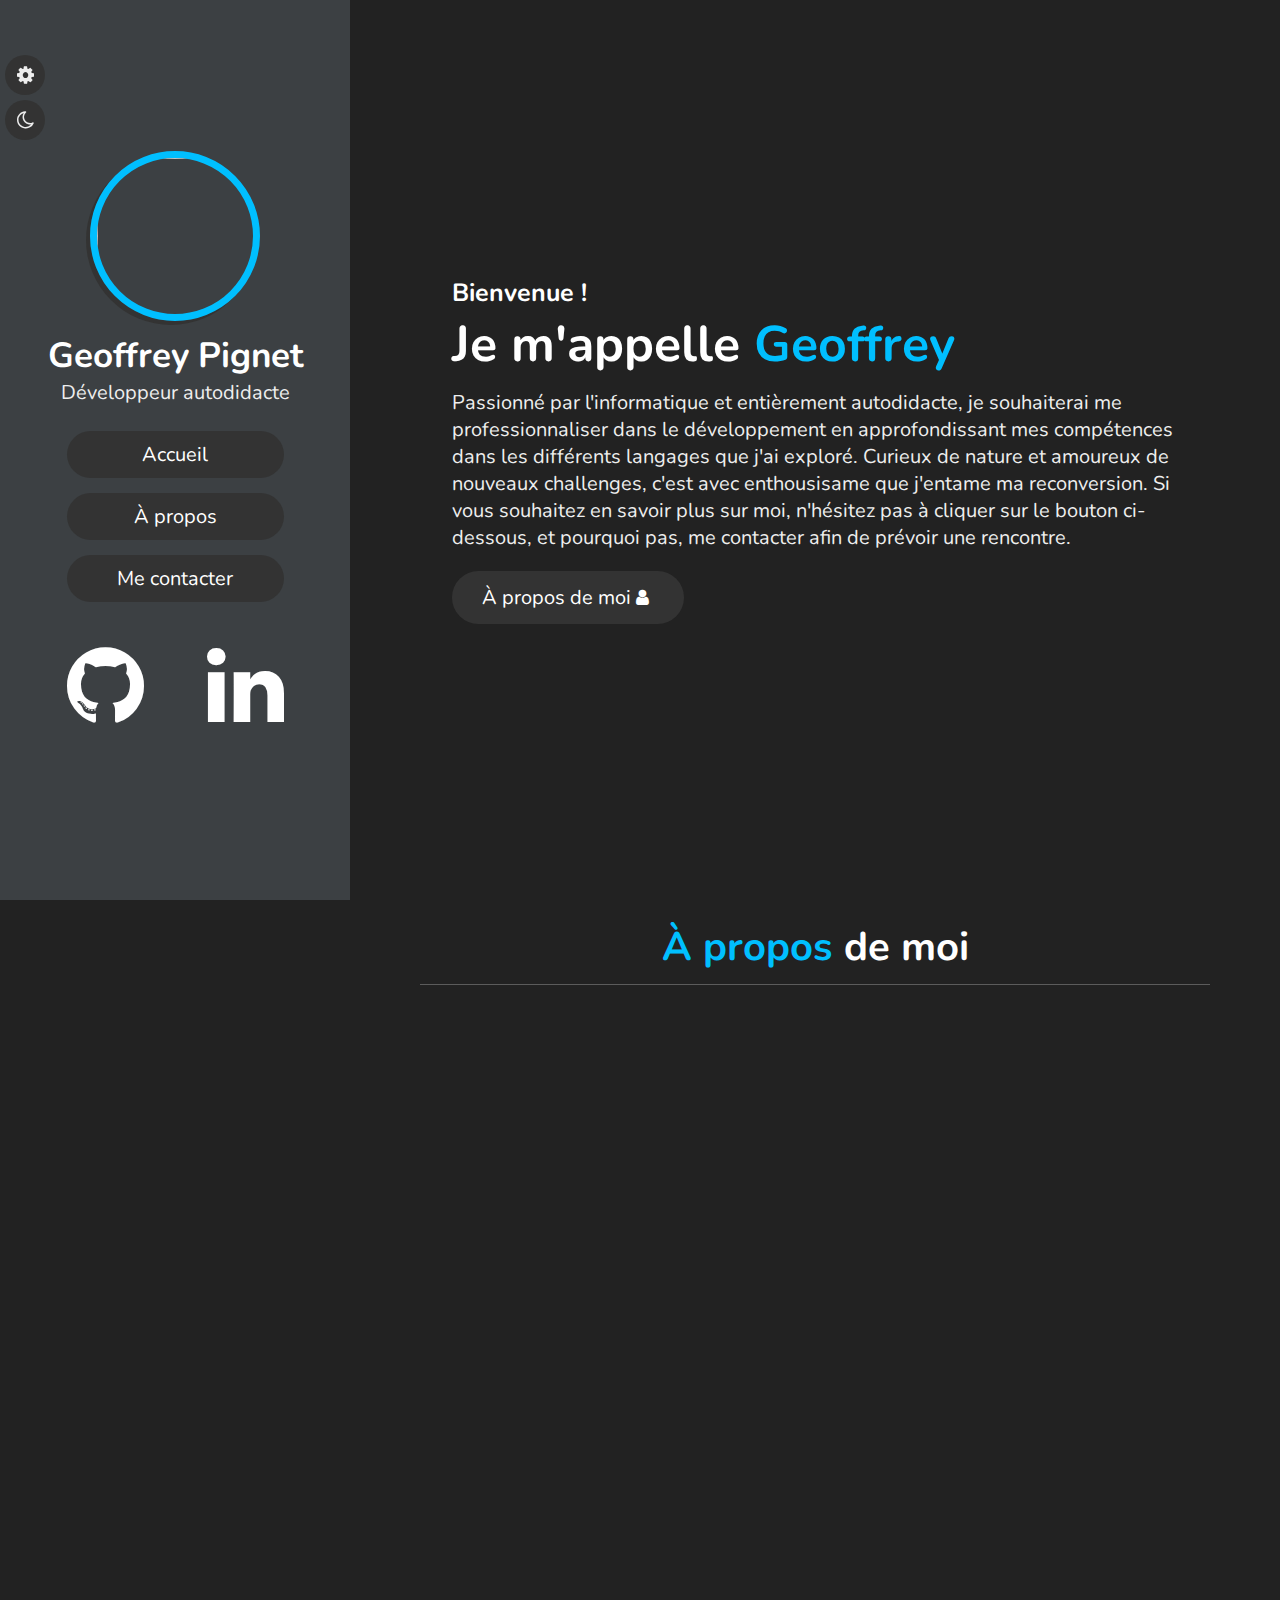
==== index.html @ f0b0dcf1 "+switch color/dark mode toggle" ====
<!DOCTYPE html>
<html lang="fr">
  <head>
    <meta charset="UTF-8" />
    <meta name="viewport" content="width=device-width, initial-scale=1.0" />
    <title>Geoffrey Pignet</title>

    <!--font awesome cdn link-->

    <link rel="stylesheet" href="style.css" />
    <link
      rel="stylesheet"
      href="https://cdnjs.cloudflare.com/ajax/libs/font-awesome/4.7.0/css/font-awesome.css"
    />
    <!--couleur par défaut-->
    <link rel="stylesheet" type="text/css" href="css/skins/color-1.css" />
    <!--style de couleur-->
    <link
      rel="stylesheet"
      type="text/css"
      class="alternate-style"
      title="color1"
      href="css/skins/color-1.css"
      disabled
    />
    <link
      rel="stylesheet"
      type="text/css"
      class="alternate-style"
      title="color2"
      href="css/skins/color-2.css"
      disabled
    />
    <link
      rel="stylesheet"
      type="text/css"
      class="alternate-style"
      title="color3"
      href="css/skins/color-3.css"
      disabled
    />
    <link
      rel="stylesheet"
      type="text/css"
      class="alternate-style"
      title="color4"
      href="css/skins/color-4.css"
      disabled
    />
    <link
      rel="stylesheet"
      type="text/css"
      class="alternate-style"
      title="color5"
      href="css/skins/color-5.css"
      disabled
    />

    <link
      rel="stylesheet"
      type="text/css"
      href="css/style/style-switcher.css"
    />

    <!--<link
      rel="stylesheet"
      href="href=https://cdnjs.cloudflare.com/ajax/libs/font-awesome/5.15.4/css/all.min.css"
    />-->

    <!--custom css file link-->
  </head>
  <body>
    <!--header section starts-->
    <header>
      <!-- style switcher start-->
      <div class="style-switcher">
        <div class="style-switcher-toggler s-icon">
          <i class="fa fa-cog"></i>
        </div>
        <div class="day-night s-icon">
          <i class="fa fa-moon-o"></i>
        </div>
        <h5>Theme</h5>
        <div class="colors">
          <span class="color-1" onclick="setActiveStyle('color-1')"></span>
          <span class="color-2" onclick="setActiveStyle('color-2')"></span>
          <span class="color-3" onclick="setActiveStyle('color-3')"></span>
          <span class="color-4" onclick="setActiveStyle('color-4')"></span>
          <span class="color-5" onclick="setActiveStyle('color-5')"></span>
        </div>
      </div>
      <!-- style switcher end-->

      <div class="user">
        <img src="images/geoff2.jpg" alt="" />
        <h3 class="name">Geoffrey Pignet</h3>
        <p class="post">Développeur autodidacte</p>
      </div>

      <nav class="navbar">
        <ul>
          <li><a href="#home">Accueil</a></li>
          <li><a href="#about">À propos</a></li>
          <li><a href="#contact">Me contacter</a></li>
        </ul>

        <div id="icons">
          <a href="https://github.com/Heighties" target="_blank" title="github"
            ><i class="fa fa-github"></i
          ></a>
          <a
            href="https://www.linkedin.com/in/geoffrey-pignet"
            target="_blank"
            title="linkedin"
            ><i class="fa fa-linkedin"></i
          ></a>
        </div>
      </nav>
    </header>

    <!--header section ends-->

    <div id="menu" class="fa fa-bars"></div>

    <!--home section starts-->

    <section class="home" id="home">
      <h3 class="bienvue reveal-1">Bienvenue !</h3>
      <h1 class="myname reveal-2">
        Je m'appelle <span class="geoff reveal-s">Geoffrey</span>
      </h1>
      <p class="para reveal-3">
        Passionné par l'informatique et entièrement autodidacte, je souhaiterai
        me professionnaliser dans le développement en approfondissant mes
        compétences dans les différents langages que j'ai exploré. Curieux de
        nature et amoureux de nouveaux challenges, c'est avec enthousisame que
        j'entame ma reconversion. Si vous souhaitez en savoir plus sur moi,
        n'hésitez pas à cliquer sur le bouton ci-dessous, et pourquoi pas, me
        contacter afin de prévoir une rencontre.
      </p>
      <div>
        <a href="#about"
          ><button class="btn reveal-4">
            À propos de moi<i class="fa fa-user"></i></button
        ></a>
      </div>
    </section>

    <!--home section ends-->

    <!--about section starts-->

    <section class="about" id="about">
      <h1 class="heading reveal-1"><span>À propos</span> de moi</h1>
      <div class="sectionContainer">
        <div class="row">
          <div class="info reveal-2">
            <h3><span>nom : </span> Geoffrey Pignet</h3>
            <h3><span>âge : </span> 30 ans</h3>
            <h3><span>poste : </span> développeur autodidacte</h3>
            <h3><span>langues : </span> français / anglais</h3>
            <a href="pdf/cvgeoffrey.pdf" target="_blank"
              ><button class="btn reveal-4">
                Mon CV <i class="fa fa-download"></i></button
            ></a>
          </div>
        </div>

        <div class="images reveal-3">
          <div class="top">
            <img src="images/java.png" alt="" class="logojava" />
            <img src="images/javascript1.png" alt="" class="logojs" />
          </div>
          <div class="bottom">
            <img src="images/html.png" alt="" class="logohtml" />
            <img src="images/css.png" alt="" class="logocss" />
          </div>
        </div>
      </div>

      <div class="effet">
        <h4 class="reveal-2">Je suis</h4>
        <!--<h1 id="target" class="reveal-s"></h1>-->
      </div>
    </section>

    <!--about section ends-->

    <!--contact section starts-->

    <section class="contact" id="contact">
      <h1 class="heading reveal-1">Me <span>contacter</span></h1>
      <div class="row">
        <div class="content">
          <h3 class="title reveal-2">contact</h3>
          <div class="info reveal-2">
            <h3><i class="fa fa-envelope"></i> geoffreypignet@yahoo.fr</h3>
            <h3><i class="fa fa-phone"></i> 06.80.42.38.08</h3>
            <h3><i class="fa fa-map-marker"></i> Pau, France - 64000</h3>
          </div>
        </div>

        <form action="">
          <input type="text" placeholder="nom" class="box reveal-2" />
          <input type="email" placeholder="email" class="box reveal-2" />
          <input type="text" placeholder="objet" class="box reveal-2" />
          <textarea
            name=""
            id=""
            cols="30"
            rows="10"
            class="box message reveal-2"
            placeholder="message"
          ></textarea>
          <button type="submit" class="btn reveal-3">
            Envoyer <i class="fa fa-paper-plane"></i>
          </button>
        </form>
      </div>
    </section>

    <!--contact section ends-->

    <!-- scroll top button -->

    <a href="#home" class="sctop"><img src="images/scrolltop.png" alt="" /></a>

    <!--jquery cdn link-->
    <script src="https://cdnjs.cloudflare.com/ajax/libs/jquery/3.6.0/jquery.min.js"></script>
    <script src="https://unpkg.com/typewriter-effect@latest/dist/core.js"></script>

    <!--custom js file link-->
    <script src="script.js"></script>
  </body>
</html>
---- style.css ----
@import url("https://fonts.googleapis.com/css2?family=Nunito:wght@200;300;400;600&display=swap");

:root {
  --deepskyblue: #00bfff;
}

* {
  font-family: "Nunito", sans-serif;
  margin: 0;
  padding: 0;
  box-sizing: border-box;
  text-decoration: none;
  outline: none;
  border: none;
  text-transform: none;
  transition: all 0.2s linear;
}

*::selection {
  background: var(--skin-color);
  color: #333;
}

html {
  font-size: 62.5%;
  overflow-x: hidden;
}

html::-webkit-scrollbar {
  width: 1.4rem;
}
html::-webkit-scrollbar-track {
  background: #222;
}
html::-webkit-scrollbar-thumb {
  background: var(--deepskyblue);
}

body {
  background: #222;
  overflow-x: hidden;
  padding-left: 35rem;
}

section {
  min-height: 100vh;
  padding: 1rem;
}

/********* Bouton présentation *************/

.btn {
  padding: 1.3rem 3rem;
  background: #333;
  color: #fff;
  cursor: pointer;
  margin-top: 1rem;
  font-size: 2rem;
  border-radius: 5rem;
}

.btn i {
  padding: 0 0.5rem;
  font-size: 1.8rem;
}

.btn:hover {
  background: var(--deepskyblue);
  transition: 0.1s;
}

.heading {
  text-align: center;
  margin: 0 6rem;
  font-size: 4rem;
  padding: 1rem;
  border-bottom: 0.1rem solid #fff4;
  color: #fff;
}

.heading span {
  color: var(--deepskyblue);
}

header {
  position: fixed;
  top: 0;
  left: 0;
  z-index: 1000;
  height: 100%;
  width: 35rem;
  background: #3c4043;
  display: flex;
  align-items: center;
  justify-content: center;
  flex-flow: column;
  text-align: center;
}

.style-switcher {
  position: absolute;
  background: #333;
  left: 0px;
  top: 20px;
  width: 200px;
  padding: 15px;
  z-index: 101;
  border-radius: 5px;
  transition: all 0.3s ease;
  transform: translateX(-100%);
}

.style-switcher.open {
  transform: translateX(0px);
}

.style-switcher .s-icon {
  position: absolute;
  height: 40px;
  width: 40px;
  text-align: center;
  font-size: 20px;
  background: #333;
  color: #eee;
  margin-left: 190px;
  cursor: pointer;
  transition: all 0.3s ease;
  border-radius: 50%;
}

.style-switcher .s-icon i {
  line-height: 40px;
}

.style-switcher .s-icon:after {
  border-radius: 50%;
}

.style-switcher .style-switcher-toggler {
  top: 5px;
}
.style-switcher .day-night {
  top: 50px;
}

.style-switcher h5 {
  margin: 0 0 10px;
  color: #eee;
  font-style: 16px;
  font-weight: 600;
  font-size: 20px;
}

.style-switcher .colors {
  display: flex;
  flex-wrap: wrap;
  justify-content: space-between;
}

.style-switcher .colors span {
  display: inline-block;
  height: 30px;
  width: 30px;
  border-radius: 50%;
  cursor: pointer;
}

.style-switcher .color-1 {
  background-color: #00bfff;
}
.style-switcher .color-2 {
  background-color: #f9ca24;
}
.style-switcher .color-3 {
  background-color: #1fc586;
}
.style-switcher .color-4 {
  background-color: #cc3a3b;
}
.style-switcher .color-5 {
  background-color: #fb839e;
}

header .user img {
  height: 17rem;
  width: 17rem;
  border-radius: 50%;
  object-fit: cover;
  margin-bottom: 1rem;
  border: 0.7rem solid var(--deepskyblue);
  box-shadow: -0.4rem 0.4rem #333;
}

header .user .name {
  font-size: 3.5rem;
  color: #fff;
}

header .user .post {
  font-size: 2rem;
  color: #eee;
}

header .navbar ul {
  list-style: none;
  padding: 1rem 3rem;
}

header .navbar ul li a {
  display: block;
  padding: 1rem;
  margin: 1.5rem 0;
  background: #333;
  color: #fff;
  font-size: 2rem;
  border-radius: 5rem;
}

header .navbar ul li a:hover {
  background: var(--deepskyblue);
}

#icons a {
  padding: 3rem;
  margin: 1.5rem 0;
  font-size: 9rem;
  color: #fff;
}
#icons a:hover {
  color: var(--deepskyblue);
}

.lang {
  height: 1.7rem;
  width: 2.7rem;
  position: absolute;
  top: 15px;
  left: 25px;
  box-shadow: -0.2rem 0.2rem #333;
}

#menu {
  position: fixed;
  top: 2rem;
  right: 2rem;
  background: #333;
  color: #fff;
  cursor: pointer;
  font-size: 2.5rem;
  padding: 1rem 1.5rem;
  z-index: 1000;
  display: none;
}

/*********************Presentation******************/

.home {
  display: flex;
  justify-content: center;
  flex-flow: column;
  padding: 0.15rem;
}

.home h3 {
  font-size: 2.5rem;
  color: #fff;
  padding-left: 10rem;
}

.home h1 {
  font-size: 5rem;
  color: #fff;
  padding-left: 10rem;
}

.home h1 span {
  color: var(--deepskyblue);
}

.home p {
  font-size: 2rem;
  color: #eee;
  padding: 1rem 0;
  padding-left: 6rem;
  display: flex;
  align-items: center;
  justify-content: center;
  flex-wrap: wrap;
  padding-left: 10rem;
  padding-right: 10rem;
  text-transform: none;
}

.home .btn {
  /*display: flex;*/
  /**justify-content: center;**/
  margin-left: 10rem;
}
/******************A propos de moi*********************/

.sectionContainer {
  display: flex;
  justify-content: space-between;
  width: 100%;
  max-width: 100%;
  flex-wrap: wrap;
}

.about .row {
  display: flex;
  align-items: center;
  justify-content: center;
  flex-wrap: wrap;
  padding: 1rem;
}

.about .row .info {
  flex: 1 1 48rem;
  padding: 2rem 1rem;
  padding-left: 6rem;
}

.about .row .info h3 {
  font-size: 2rem;
  color: var(--deepskyblue);
  padding: 1rem 0;
  font-weight: normal;
}

.about .row .info span {
  color: #eee;
  padding: 0 0.5rem;
}

.about .images {
  display: flex;
  padding: 2rem;
  margin: 2rem;
  flex-direction: column;
  flex: 1;
}

.top,
.bottom {
  display: flex;
  justify-content: center;
  align-items: center;
}

.top {
  margin-bottom: 20px;
}

.logojava {
  height: 12rem;
  margin-right: 5rem;
}

.logojava:hover {
  transform-origin: right bottom;
  transform: scale(1.1) rotate(2deg);
}

.logojs {
  height: 10rem;
  margin-left: 5rem;
}

.logojs:hover {
  transform-origin: right bottom;
  transform: scale(1.1) rotate(2deg);
}

.logohtml {
  height: 10rem;
  margin-right: 10rem;
}

.logohtml:hover {
  transform-origin: right bottom;
  transform: scale(1.1) rotate(2deg);
}

.logocss {
  height: 10.2rem;
  margin-right: 2.9rem;
}

.logocss:hover {
  transform-origin: right bottom;
  transform: scale(1.1) rotate(2deg);
}

.effet {
  display: flex;
  justify-content: center;
}

h4 {
  color: #eee;
  font-size: 5rem;
  margin-top: 18rem;
  text-transform: none;
  padding-left: 0rem;
}

/*********************Contact*************************/

.contact .row {
  display: flex;
  align-items: center;
  justify-content: center;
  flex-wrap: wrap;
}

.contact .row .content {
  flex: 1 1 30rem;
  padding: 4rem;
  padding-bottom: 4;
}

.contact .row form {
  flex: 1 1 45rem;
  padding: 2rem;
  margin: 2rem;
  margin-bottom: 2rem;
}

.contact .row form .box {
  padding: 1.5rem;
  margin: 1rem 0;
  background: #333;
  color: #fff;
  text-transform: none;
  font-size: 1.7rem;
  width: 100%;
}

.contact .row form .box::placeholder {
  text-transform: capitalize;
}

.contact .row form .message {
  height: 15rem;
  resize: none;
}

.contact .row .content .title {
  text-transform: uppercase;
  color: #fff;
  font-size: 3rem;
  padding-bottom: 2rem;
}

.contact .row .content .info h3 {
  display: flex;
  align-items: center;
  font-size: 2rem;
  color: #eee;
  padding: 1rem 0;
  font-weight: normal;
  text-transform: none;
}

.contact .row .content .info h3 i {
  padding-right: 1rem;
  color: var(--deepskyblue);
}

/*scroll top*/

.sctop {
  position: fixed;
  bottom: 4.5rem;
  right: 2rem;
  z-index: 100;
}

/*reveal*/

[class*="reveal-"] {
  opacity: 0;
  transform: translateY(-30px);
}

.reveal-visible {
  opacity: 1;
  transform: translateY(0);
  transition: 1s cubic-bezier(0.5, 0, 0, 1);
}

.reveal-2 {
  transition-delay: 0.1s;
}

.reveal-3 {
  transition-delay: 0.2s;
}

.reveal-4 {
  transition-delay: 0.3s;
}

.reveal-s {
  transition-delay: 0.5s;
}

.reveal-x {
  transition-delay: 1s;
}
/*media queries*/
@media (max-width: 1200px) {
  html {
    font-size: 55%;
  }

  .home {
    padding: 1rem 4rem;
  }
}

@media (max-width: 991px) {
  header {
    left: -120%;
  }

  #menu {
    display: block;
  }

  header.toggle {
    left: 0%;
  }
  body {
    padding: 0;
  }
}

@media (max-width: 768px) {
  html {
    font-size: 50%;
  }
}

@media (max-width: 650px) {
  header {
    width: 100vw;
  }
}
---- css/skins/color-1.css ----
:root {
  --skin-color: #00bfff;
}
---- css/skins/color-1.css ----
:root {
  --skin-color: #00bfff;
}
---- css/skins/color-2.css ----
:root {
  --skin-color: #f9ca24;
}
---- css/skins/color-3.css ----
:root {
  --skin-color: #1fc586;
}
---- css/skins/color-4.css ----
:root {
  --skin-color: #cc3a3b;
}
---- css/skins/color-5.css ----
:root {
  --skin-color: #fb839e;
}
---- css/style/style-switcher.css ----
.style-switcher {
  position: absolute;
  left: 0;
  top: 5rem;
}
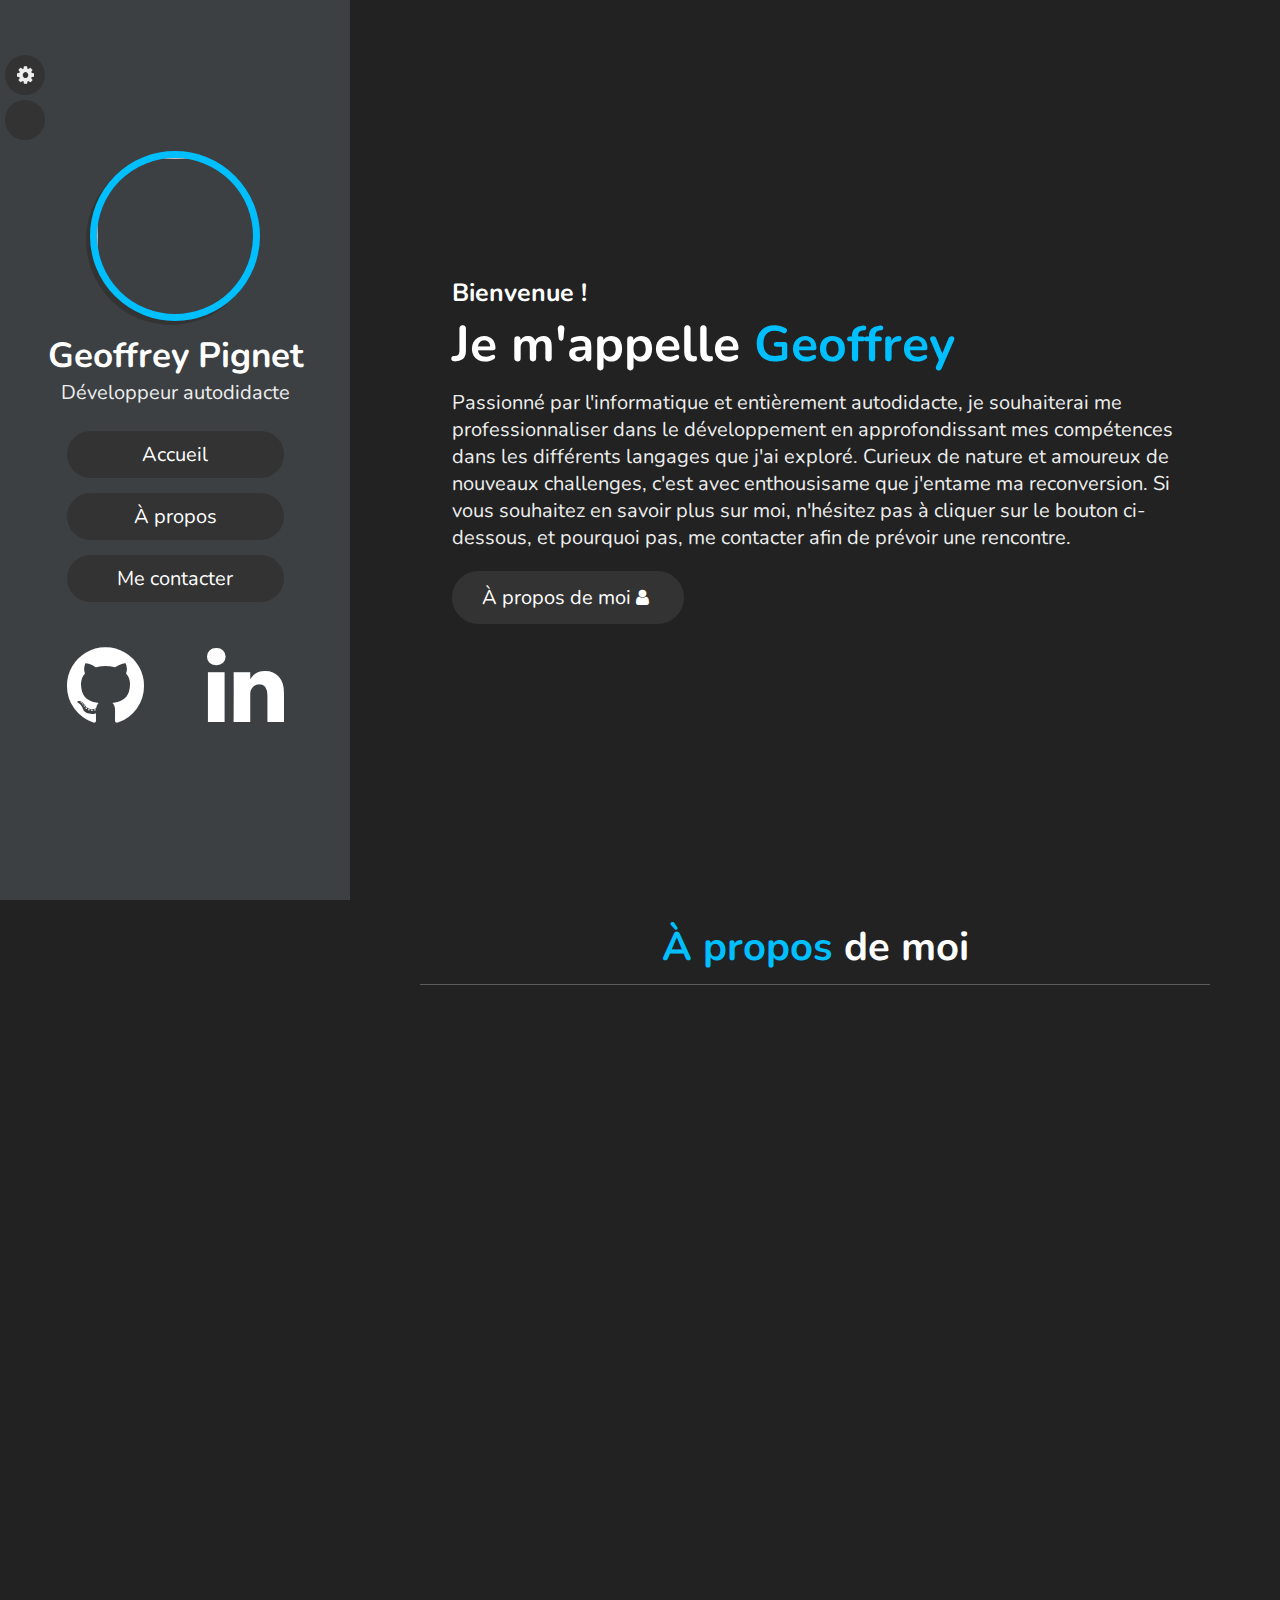
==== commit 5a44953d: "+light mode (voir couleurs + .home h1) +style color" ====
--- a/index.html
+++ b/index.html
@@ -13,21 +13,25 @@
       href="https://cdnjs.cloudflare.com/ajax/libs/font-awesome/4.7.0/css/font-awesome.css"
     />
     <!--couleur par défaut-->
-    <link rel="stylesheet" type="text/css" href="css/skins/color-1.css" />
+    <link
+      rel="stylesheet"
+      type="text/css"
+      title="color-1"
+      href="css/skins/color-1.css"
+    />
     <!--style de couleur-->
     <link
       rel="stylesheet"
       type="text/css"
       class="alternate-style"
-      title="color1"
+      title="color-1"
       href="css/skins/color-1.css"
-      disabled
-    />
-    <link
-      rel="stylesheet"
-      type="text/css"
-      class="alternate-style"
-      title="color2"
+    />
+    <link
+      rel="stylesheet"
+      type="text/css"
+      class="alternate-style"
+      title="color-2"
       href="css/skins/color-2.css"
       disabled
     />
@@ -35,7 +39,7 @@
       rel="stylesheet"
       type="text/css"
       class="alternate-style"
-      title="color3"
+      title="color-3"
       href="css/skins/color-3.css"
       disabled
     />
@@ -43,15 +47,16 @@
       rel="stylesheet"
       type="text/css"
       class="alternate-style"
-      title="color4"
+      title="color-4"
       href="css/skins/color-4.css"
       disabled
     />
-    <link
-      rel="stylesheet"
-      type="text/css"
-      class="alternate-style"
-      title="color5"
+
+    <link
+      rel="stylesheet"
+      type="text/css"
+      class="alternate-style"
+      title="color-5"
       href="css/skins/color-5.css"
       disabled
     />
@@ -78,7 +83,7 @@
           <i class="fa fa-cog"></i>
         </div>
         <div class="day-night s-icon">
-          <i class="fa fa-moon-o"></i>
+          <i class="fa"></i>
         </div>
         <h5>Theme</h5>
         <div class="colors">
--- a/style.css
+++ b/style.css
@@ -1,8 +1,4 @@
 @import url("https://fonts.googleapis.com/css2?family=Nunito:wght@200;300;400;600&display=swap");
-
-:root {
-  --deepskyblue: #00bfff;
-}
 
 * {
   font-family: "Nunito", sans-serif;
@@ -33,8 +29,112 @@
   background: #222;
 }
 html::-webkit-scrollbar-thumb {
-  background: var(--deepskyblue);
-}
+  background: var(--skin-color);
+}
+
+/*light mode*/
+
+body.light {
+  background: #cac7cc;
+}
+
+body.light header {
+  background-color: #b8b8b8;
+}
+
+body.light header .user h3 {
+  color: #222;
+}
+
+body.light header .user p {
+  color: #222;
+}
+
+body.light header .navbar ul li a {
+  background-color: #8c8b8b;
+  color: #222;
+}
+
+body.light header .navbar ul li a:hover {
+  background: var(--skin-color);
+}
+
+body.light header #icons a {
+  color: #222;
+}
+
+body.light header #icons a :hover {
+  color: var(--skin-color);
+}
+
+body.light header .style-switcher {
+  background: #8c8c8c;
+}
+
+body.light header .style-switcher .s-icon {
+  background: #8c8b8b;
+  color: #222;
+}
+
+body.light header .style-switcher h5 {
+  color: #222;
+}
+
+body.light .home h1 {
+  color: #222;
+}
+
+body.light h1 {
+  color: #222;
+}
+
+body.light h3 {
+  color: #222;
+}
+
+body.light h4 {
+  color: #222;
+}
+
+body.light p {
+  color: #222;
+}
+
+body.light .btn {
+  background-color: #8c8b8b;
+  color: black;
+}
+
+body.light .btn:hover {
+  background-color: var(--skin-color);
+}
+
+body.light .about {
+  color: #222;
+}
+
+body.light .about .heading {
+  color: #222;
+}
+
+body.light .about .row .info span {
+  color: #222;
+}
+
+body.light .contact .row form .box {
+  background: #8c8b8b;
+  color: #222;
+}
+
+body.light .contact .row .content .title {
+  color: #222;
+}
+
+body.light .contact .row .content .info h3 {
+  color: #222;
+}
+
+/*light mode end*/
 
 body {
   background: #222;
@@ -65,7 +165,7 @@
 }
 
 .btn:hover {
-  background: var(--deepskyblue);
+  background: var(--skin-color);
   transition: 0.1s;
 }
 
@@ -79,7 +179,7 @@
 }
 
 .heading span {
-  color: var(--deepskyblue);
+  color: var(--skin-color);
 }
 
 header {
@@ -178,7 +278,7 @@
   background-color: #cc3a3b;
 }
 .style-switcher .color-5 {
-  background-color: #fb839e;
+  background-color: #a963d7;
 }
 
 header .user img {
@@ -187,7 +287,7 @@
   border-radius: 50%;
   object-fit: cover;
   margin-bottom: 1rem;
-  border: 0.7rem solid var(--deepskyblue);
+  border: 0.7rem solid var(--skin-color);
   box-shadow: -0.4rem 0.4rem #333;
 }
 
@@ -217,7 +317,7 @@
 }
 
 header .navbar ul li a:hover {
-  background: var(--deepskyblue);
+  background: var(--skin-color);
 }
 
 #icons a {
@@ -227,7 +327,7 @@
   color: #fff;
 }
 #icons a:hover {
-  color: var(--deepskyblue);
+  color: var(--skin-color);
 }
 
 .lang {
@@ -274,7 +374,7 @@
 }
 
 .home h1 span {
-  color: var(--deepskyblue);
+  color: var(--skin-color);
 }
 
 .home p {
@@ -322,7 +422,7 @@
 
 .about .row .info h3 {
   font-size: 2rem;
-  color: var(--deepskyblue);
+  color: var(--skin-color);
   padding: 1rem 0;
   font-weight: normal;
 }
@@ -464,7 +564,7 @@
 
 .contact .row .content .info h3 i {
   padding-right: 1rem;
-  color: var(--deepskyblue);
+  color: var(--skin-color);
 }
 
 /*scroll top*/
--- a/css/skins/color-5.css
+++ b/css/skins/color-5.css
@@ -1,3 +1,3 @@
 :root {
-  --skin-color: #fb839e;
+  --skin-color: #a963d7;
 }
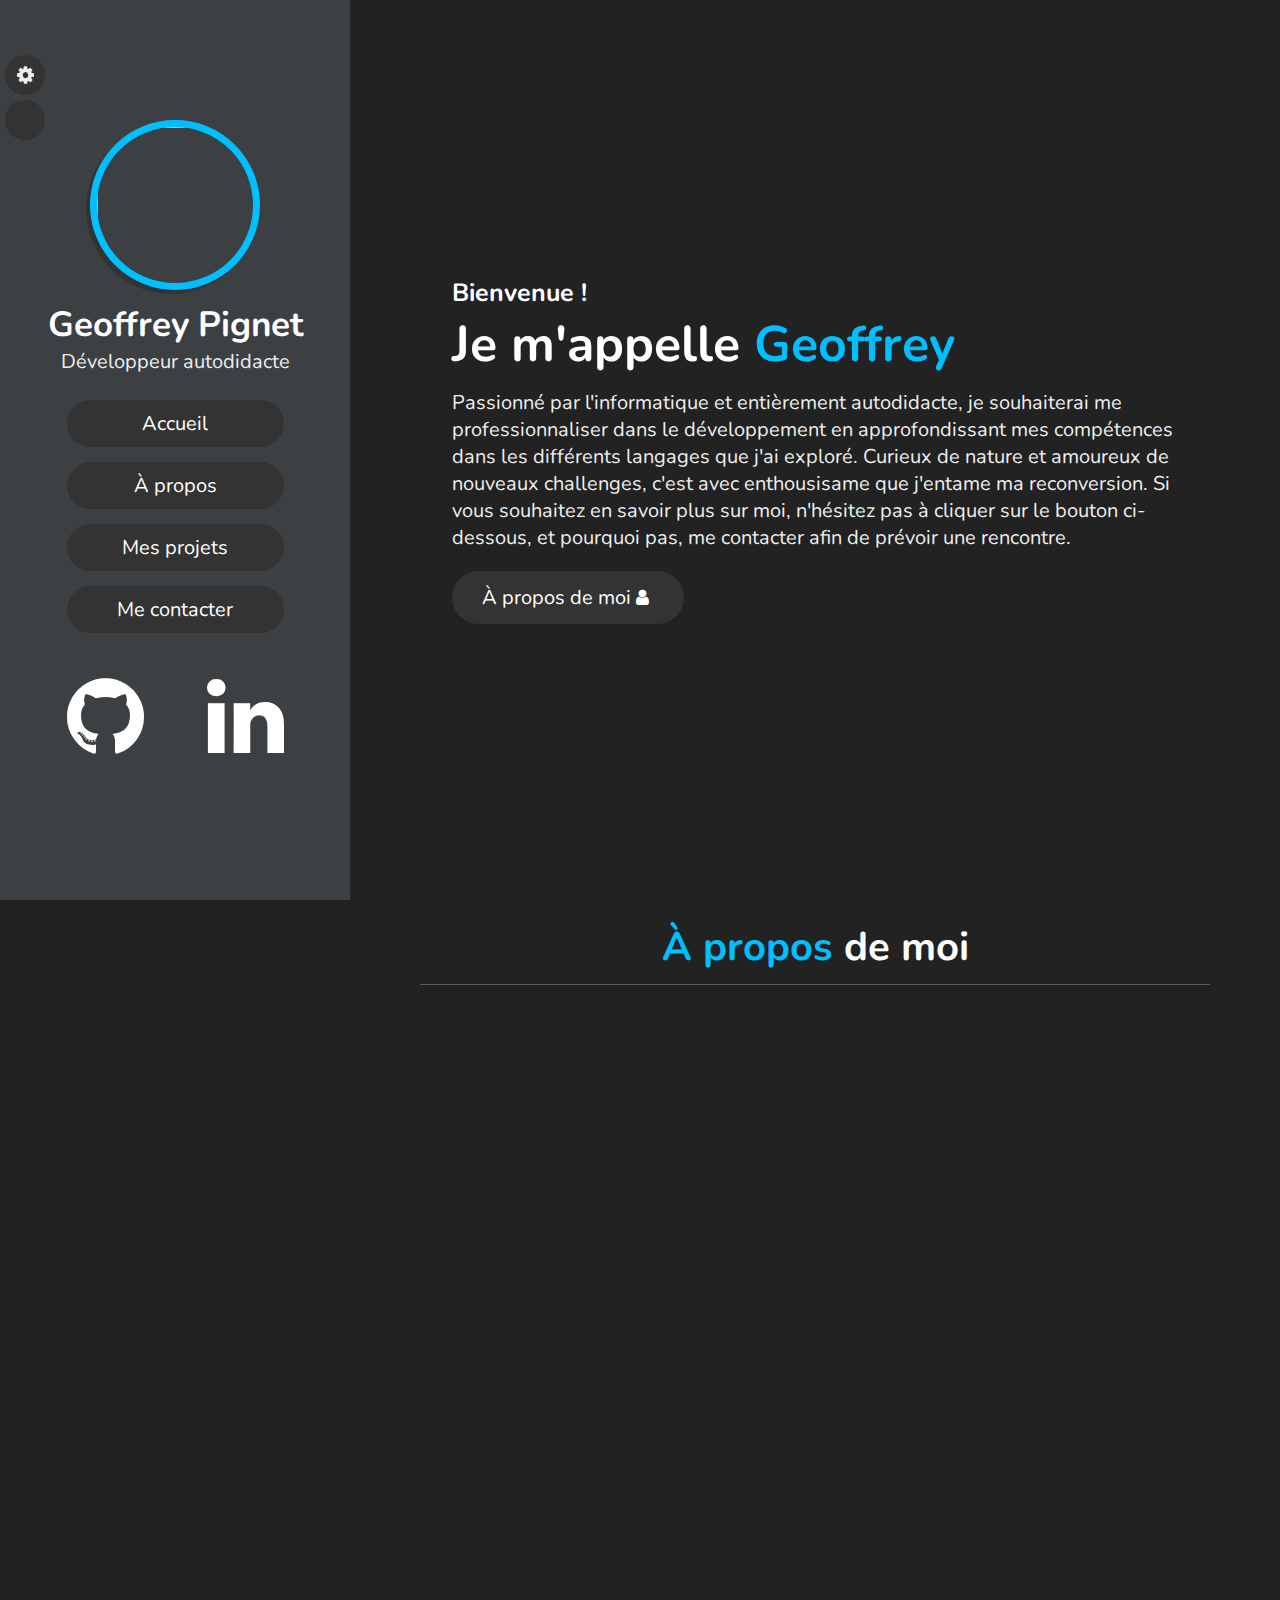
==== commit 8a968242: "ajout section projects" ====
--- a/index.html
+++ b/index.html
@@ -106,6 +106,7 @@
         <ul>
           <li><a href="#home">Accueil</a></li>
           <li><a href="#about">À propos</a></li>
+          <li><a href="#projects">Mes projets</a></li>
           <li><a href="#contact">Me contacter</a></li>
         </ul>
 
@@ -191,6 +192,21 @@
 
     <!--about section ends-->
 
+    <!--projects section start-->
+
+    <section class="projects" id="projects">
+      <h1 class="heading reveal-1">Mes <span>projets</span></h1>
+
+      <div class="screens reveal-3">
+        <div class="box1"><div class="box1-2"></div></div>
+        <div class="box2"></div>
+        <div class="box3"></div>
+        <div class="box4"></div>
+      </div>
+    </section>
+
+    <!--projects section end-->
+
     <!--contact section starts-->
 
     <section class="contact" id="contact">
--- a/style.css
+++ b/style.css
@@ -39,7 +39,11 @@
 }
 
 body.light header {
-  background-color: #b8b8b8;
+  background-color: whitesmoke;
+}
+
+body.light .style-switcher .s-icon:hover {
+  background: var(--skin-color);
 }
 
 body.light header .user h3 {
@@ -107,6 +111,10 @@
 
 body.light .btn:hover {
   background-color: var(--skin-color);
+}
+
+body.light .heading {
+  border-bottom: 0.1rem solid #222;
 }
 
 body.light .about {
@@ -228,6 +236,10 @@
   border-radius: 50%;
 }
 
+.style-switcher .s-icon:hover {
+  background: var(--skin-color);
+}
+
 .style-switcher .s-icon i {
   line-height: 40px;
 }
@@ -504,6 +516,78 @@
   padding-left: 0rem;
 }
 
+/********************Projets************************/
+
+.projects .screens {
+  padding: 5rem;
+  margin: 5rem;
+  display: flex;
+  flex-direction: row;
+  flex-wrap: wrap;
+  justify-content: space-between;
+  align-items: center;
+  flex: 1;
+}
+
+.box1 {
+  display: flex;
+  flex-wrap: wrap;
+  width: 360px;
+  height: 200px;
+  margin-top: 2rem;
+  overflow: hidden;
+  border: 0.4rem solid var(--skin-color);
+}
+
+.box1-2 {
+  width: 100%;
+  height: 100%;
+  background-image: url(images/chrono.png);
+  background-size: cover;
+  background-position: center;
+  transition: transform ease 0.3s;
+}
+
+.box1-2:hover {
+  transform: scale(1.5);
+}
+
+.box2 {
+  display: flex;
+  flex-wrap: wrap;
+  width: 360px;
+  height: 200px;
+  margin-top: 2rem;
+  background-image: url(images/clock.png);
+  background-size: cover;
+  background-position: center;
+  border: 0.4rem solid var(--skin-color);
+}
+
+.box3 {
+  display: flex;
+  flex-wrap: wrap;
+  width: 360px;
+  height: 200px;
+  margin-top: 2rem;
+  background-image: url(images/tournois2.png);
+  background-size: cover;
+  background-position: center;
+  border: 0.4rem solid var(--skin-color);
+}
+
+.box4 {
+  display: flex;
+  flex-wrap: wrap;
+  width: 360px;
+  height: 200px;
+  margin-top: 2rem;
+  background-image: url(images/login.png);
+  background-size: cover;
+  background-position: center;
+  border: 0.4rem solid var(--skin-color);
+}
+
 /*********************Contact*************************/
 
 .contact .row {
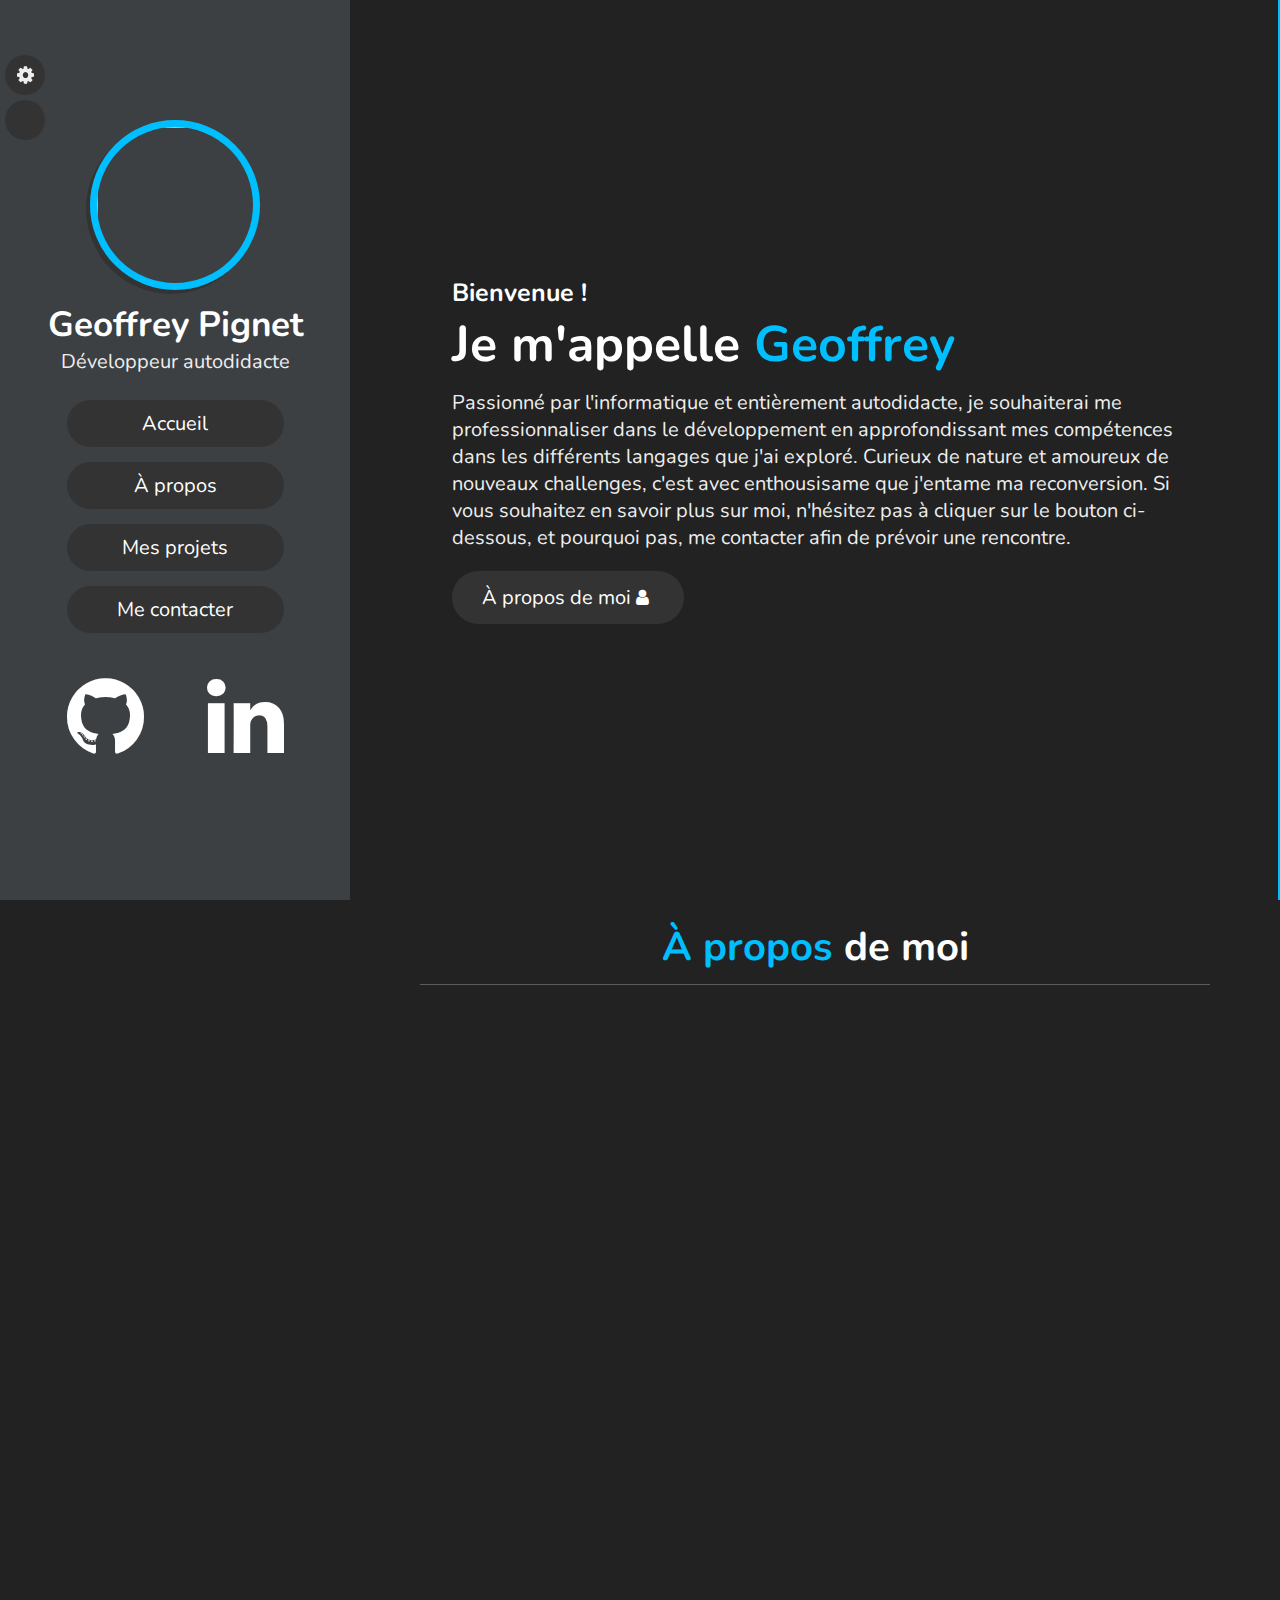
==== commit ff299a0f: "ajout sidebar + screen" ====
--- a/index.html
+++ b/index.html
@@ -197,8 +197,17 @@
     <section class="projects" id="projects">
       <h1 class="heading reveal-1">Mes <span>projets</span></h1>
 
+      <div id="mySidenav" class="sidenav">
+        <a href="javascript:void(0)" class="closebtn" onclick="closeNav()"
+          >&times;</a
+        >
+        <img src="images/chrono.png" class="chrono2" />
+      </div>
+
       <div class="screens reveal-3">
-        <div class="box1"><div class="box1-2"></div></div>
+        <div class="box1" style="cursor: pointer" onclick="openNav()">
+          <div class="overlay"><div id="plus" class="fa fa-plus"></div></div>
+        </div>
         <div class="box2"></div>
         <div class="box3"></div>
         <div class="box4"></div>
--- a/style.css
+++ b/style.css
@@ -529,27 +529,95 @@
   flex: 1;
 }
 
+.sidenav {
+  height: 100%;
+  width: 0;
+  position: fixed;
+  z-index: 10;
+  top: 0;
+  right: 0;
+  background-color: #3c4043;
+  overflow-x: hidden;
+  transition: 0.5s;
+  padding-top: 60px;
+  border-left: 0.2rem solid var(--skin-color);
+}
+
+.sidenav a {
+  padding: 8px 8px 8px 32px;
+  text-decoration: none;
+  font-size: 25px;
+  color: #818181;
+  display: block;
+  transition: 0.3s;
+}
+
+.sidenav a:hover {
+  color: var(--skin-color);
+}
+
+.closebtn {
+  position: absolute;
+  top: 0;
+  left: 0rem;
+  font-size: 36px;
+  margin-left: 0rem;
+}
+
+.chrono2 {
+  max-width: 800px;
+  height: auto;
+  display: flex;
+  flex-wrap: wrap;
+}
+
+@media screen and (max-height: 450px) {
+  .sidenav {
+    padding-top: 15px;
+  }
+  .sidenav a {
+    font-size: 18px;
+  }
+}
+
 .box1 {
   display: flex;
   flex-wrap: wrap;
   width: 360px;
   height: 200px;
   margin-top: 2rem;
-  overflow: hidden;
-  border: 0.4rem solid var(--skin-color);
-}
-
-.box1-2 {
-  width: 100%;
-  height: 100%;
   background-image: url(images/chrono.png);
   background-size: cover;
   background-position: center;
-  transition: transform ease 0.3s;
-}
-
-.box1-2:hover {
-  transform: scale(1.5);
+  border: 0.4rem solid var(--skin-color);
+}
+
+.overlay {
+  width: 100%;
+  height: 0;
+  bottom: 0;
+  left: 0;
+  right: 0;
+  background-color: var(--skin-color);
+  overflow: hidden;
+  opacity: 0.5;
+  background-size: cover;
+  background-position: center;
+  transition: ease 0.5s;
+  text-align: center;
+}
+
+.overlay #plus {
+  color: white;
+  font-size: 10rem;
+  text-align: center;
+
+  margin-top: 15%;
+  opacity: 1;
+}
+
+.box1:hover .overlay {
+  height: 100%;
 }
 
 .box2 {
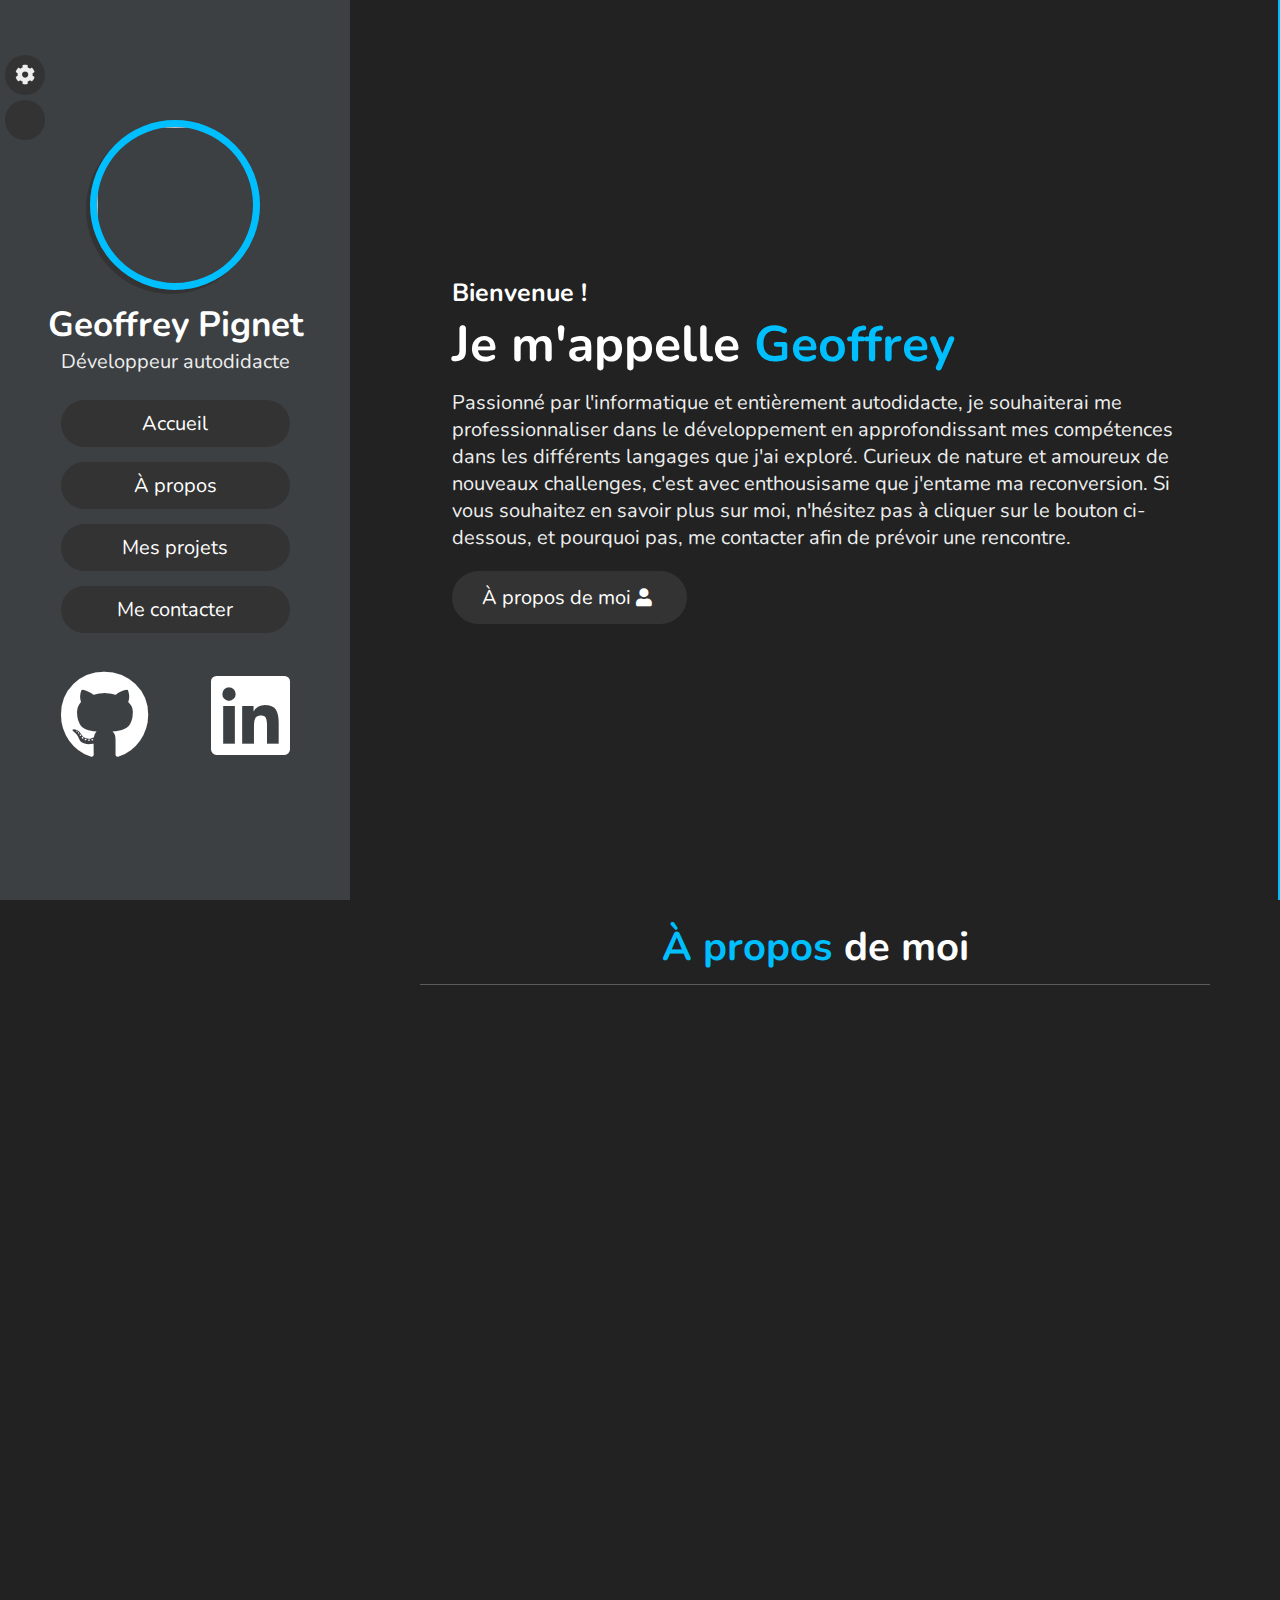
==== commit 842933f9: "icons menu : check.  Voir section projects" ====
--- a/index.html
+++ b/index.html
@@ -8,10 +8,10 @@
     <!--font awesome cdn link-->
 
     <link rel="stylesheet" href="style.css" />
-    <link
+    <!--<link
       rel="stylesheet"
       href="https://cdnjs.cloudflare.com/ajax/libs/font-awesome/4.7.0/css/font-awesome.css"
-    />
+    />-->
     <!--couleur par défaut-->
     <link
       rel="stylesheet"
@@ -112,13 +112,13 @@
 
         <div id="icons">
           <a href="https://github.com/Heighties" target="_blank" title="github"
-            ><i class="fa fa-github"></i
+            ><i class="fab fa-github"></i
           ></a>
           <a
             href="https://www.linkedin.com/in/geoffrey-pignet"
             target="_blank"
             title="linkedin"
-            ><i class="fa fa-linkedin"></i
+            ><i class="fab fa-linkedin"></i
           ></a>
         </div>
       </nav>
@@ -205,7 +205,7 @@
       </div>
 
       <div class="screens reveal-3">
-        <div class="box1" style="cursor: pointer" onclick="openNav()">
+        <div id="bx1" class="box1" style="cursor: pointer" onclick="openNav()">
           <div class="overlay"><div id="plus" class="fa fa-plus"></div></div>
         </div>
         <div class="box2"></div>
@@ -259,6 +259,12 @@
     <script src="https://cdnjs.cloudflare.com/ajax/libs/jquery/3.6.0/jquery.min.js"></script>
     <script src="https://unpkg.com/typewriter-effect@latest/dist/core.js"></script>
 
+    <!---Tests liens fonts-->
+
+    <link rel="stylesheet" href=
+    "https://cdnjs.cloudflare.com/ajax/libs/font-awesome/5.9.0/css/all.css">
+    </link>
+
     <!--custom js file link-->
     <script src="script.js"></script>
   </body>
